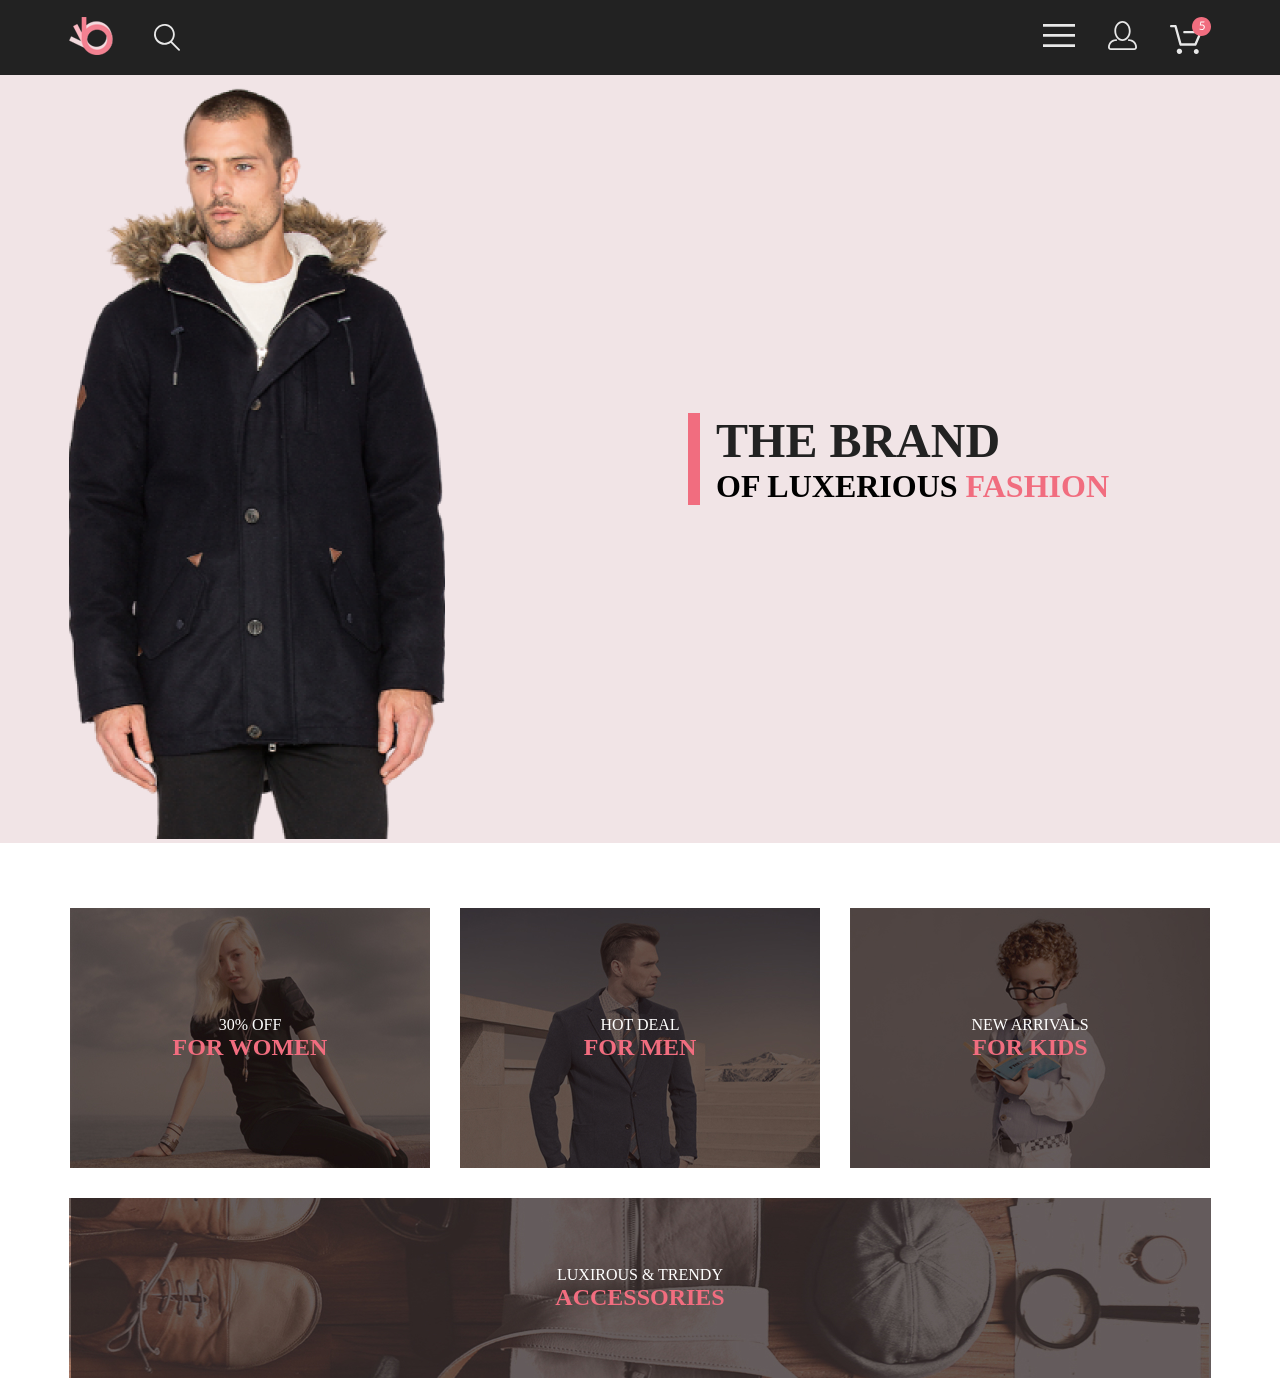
==== index.html @ 168e8105 "add desctop view header,top screen,catalog cards" ====
<!doctype html>
<html lang="ru">
  <head>
    <meta charset="UTF-8" />
    <meta name="viewport" content="width=device-width, initial-scale=1.0" />
    <link rel="stylesheet" href="style.css" />
    <title>The brand shop</title>
  </head>
  <body>
    <!-- Хэдэр -->
    <header class="header center">
      <!-- Логотип и поиск -->
      <div class="header__logo">
        <a href="#"><img src="img/logo.svg" alt="logo" /></a>
        <img src="img/icon_search.svg" alt="search" />
      </div>
      <!-- Правое меню -->
      <div class="header__menu">
        <a href="#"><img src="img/icon_menu.svg" alt="heart" /></a>
        <a href="#"><img src="img/icon_login.svg" alt="login" /></a>
        <a href="#"><img src="img/icon_basket.svg" alt="basket" /></a>
      </div>
    </header>
    <!-- Главный экран -->
    <section class="main center">
      <div class="main__content">
        <div class="main__photo">
          <img src="img/main_photo.png" alt="main photo" />
        </div>
        <div class="main__info">
          <img src="img/main_red-line.svg" alt="red line" />
          <p>
            <span class="the_brand">THE BRAND</span><br /><span
              class="of_luxerious"
              >OF LUXERIOUS </span
            ><span class="fashion">FASHION</span>
          </p>
        </div>
      </div>
    </section>

    <!-- Разделы каталога -->
    <section class="catalog center">
      <div class="catalog__wear">
        <!-- FOR WOMEN -->
        <article class="catalog__women">
          <img src="img/for women.jpg" alt="women" />
          <p class="catalog__text">
            30% OFF
            <br />
            <span>FOR WOMEN</span>
          </p>
        </article>
        <!-- FOR MEN -->
        <article class="catalog__men">
          <img src="img/for men.jpg" alt="men" />
          <p class="catalog__text">
            HOT DEAL
            <br />
            <span>FOR MEN</span>
          </p>
        </article>
        <!-- FOR KIDS -->
        <article class="catalog__kids">
          <img src="img/for kids.jpg" alt="kids" />
          <p class="catalog__text">
            NEW ARRIVALS
            <br />
            <span>FOR KIDS</span>
          </p>
        </article>
      </div>
      <!-- ACCESSORIES -->
      <article class="catalog__accessories">
        <img src="img/accesories.jpg" alt="accessories" />
        <p class="catalog__text">
          LUXIROUS & TRENDY
          <br />
          <span>ACCESSORIES</span>
        </p>
      </article>
    </section>
  </body>
</html>
---- style.css ----
* {
  margin: 0;
  padding: 0;
}

.center {
  padding-left: calc(50% - 571px);
  padding-right: calc(50% - 571px);
}

/* Хэдэр */
.header {
  display: flex;
  justify-content: space-between;
  background-color: #222222;
  min-height: 75px;
}

.header__logo {
  display: flex;
  gap: 41px;
  align-items: center;
  flex-wrap: nowrap;
}

.header__menu {
  display: flex;
  gap: 33px;
  align-content: center;
  flex-wrap: nowrap;
  align-items: center;
}

/* Главный экран */
.main {
  background-color: #f1e4e6;
}

.main__content {
  display: flex;
  align-items: center;
  justify-content: space-between;
  flex-wrap: nowrap;
  max-width: 1040px;
}

.main__info {
  display: flex;
  align-items: center;
  gap: 16px;
}

.main__photo img {
  max-width: 100%;
}

.the_brand {
  font-weight: 900;
  font-size: 48px;
  color: #222;
}

.of_luxerious {
  font-weight: 700;
  font-size: 32px;
}

.fashion {
  font-weight: 700;
  font-size: 32px;
  color: #f16d7f;
}

/* Разделы каталога */

.catalog {
  padding-top: 65px;
}

.catalog__wear {
  display: flex;
  justify-content: center;
  gap: 30px;
  flex-wrap: nowrap;
}

.catalog__wear img {
  max-width: 100%;
}

.catalog__accessories {
  display: flex;
  justify-content: center;
  padding-top: 30px;
  align-items: center;
}

.catalog__accessories img {
  max-width: 100%;
}

.catalog__wear article {
  position: relative;
  display: flex;
  align-items: center;
  justify-content: center;
}

.catalog__text {
  position: absolute;
  z-index: 1;
  text-align: center;
  font-weight: 400;
  font-size: 16px;
  color: #fff;
}

.catalog__text span {
  font-weight: 700;
  font-size: 24px;
  color: #f16d7f;
}
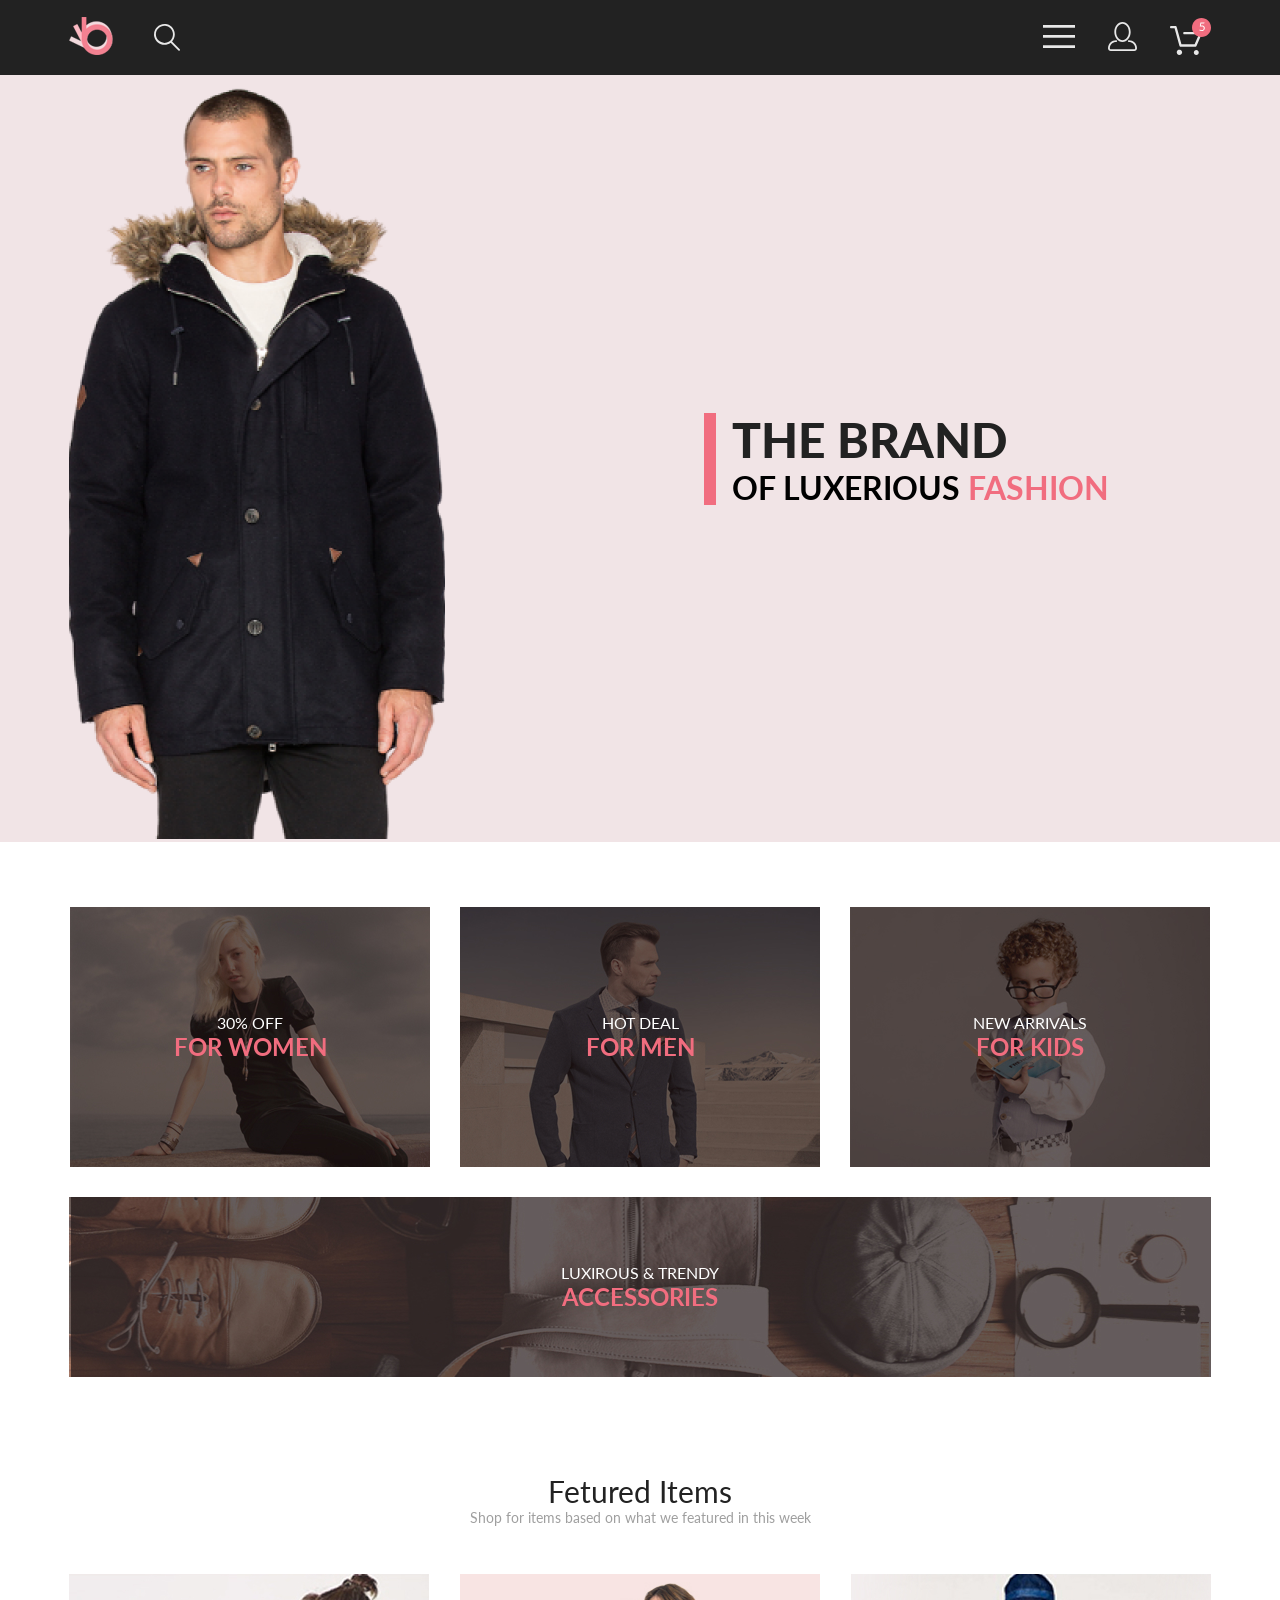
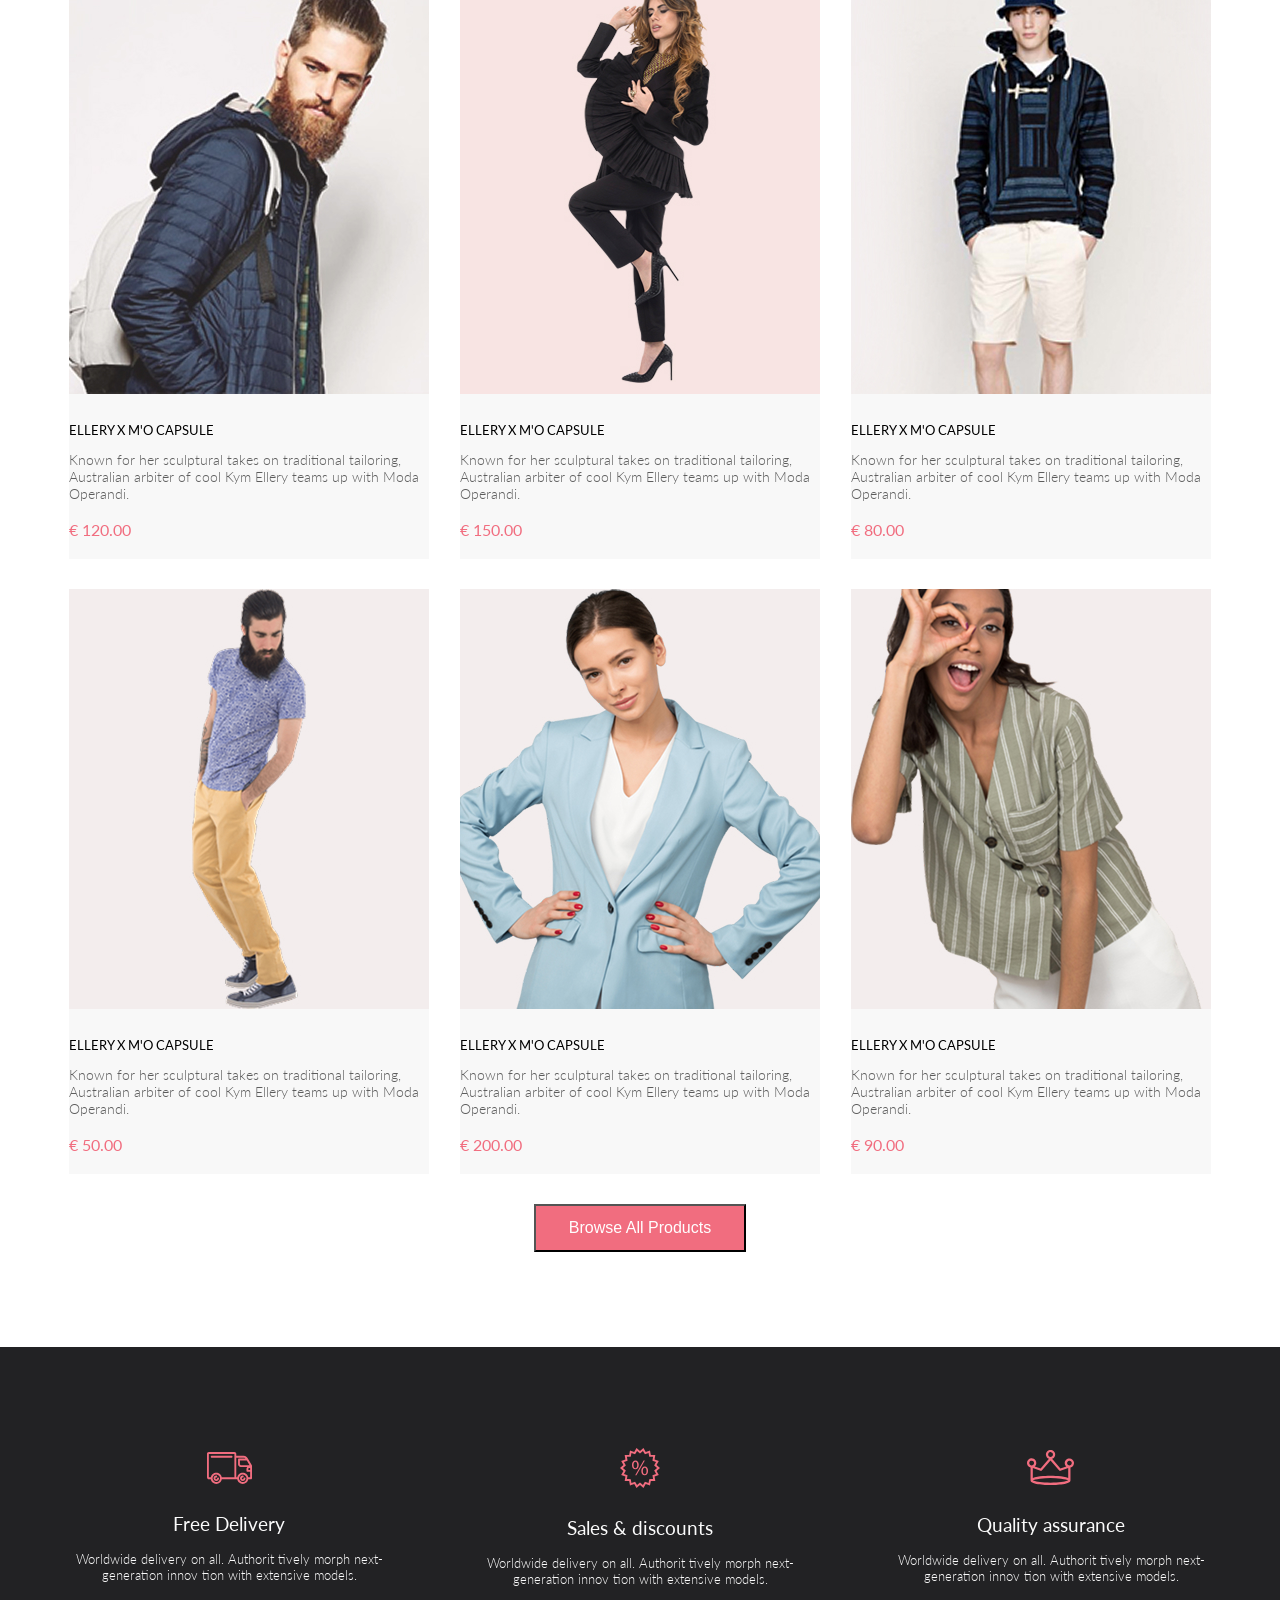
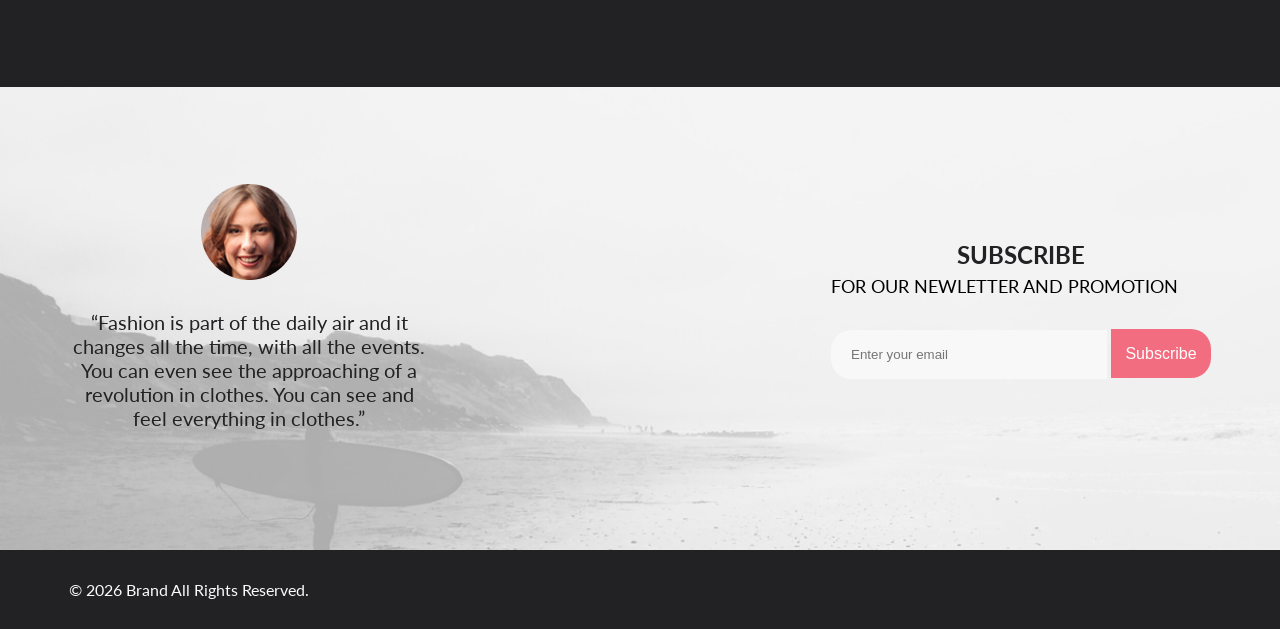
==== commit e0d1ff5e: "add full desctop page HTML+CSS" ====
--- a/index.html
+++ b/index.html
@@ -21,6 +21,7 @@
         <a href="#"><img src="img/icon_basket.svg" alt="basket" /></a>
       </div>
     </header>
+
     <!-- Главный экран -->
     <section class="main center">
       <div class="main__content">
@@ -80,5 +81,132 @@
         </p>
       </article>
     </section>
+
+    <!-- Товары -->
+    <section class="products center">
+      <!-- Заголовок -->
+      <div class="products__title">
+        <h2>Fetured Items</h2>
+        <p>Shop for items based on what we featured in this week</p>
+      </div>
+      <!-- Карточки товаров -->
+      <div class="products__items">
+        <!-- Товар 1 -->
+        <article class="product__item">
+          <img src="img/product_1.jpg" alt="product 1" />
+          <p class="product__name">ELLERY X M'O CAPSULE</p>
+          <p class="product__description">
+            Known for her sculptural takes on traditional tailoring, Australian
+            arbiter of cool Kym Ellery teams up with Moda Operandi.
+          </p>
+          <p class="product__price">€ 120.00</p>
+        </article>
+        <!-- Товар 2 -->
+        <article class="product__item">
+          <img src="img/product_2.jpg" alt="product 2" />
+          <p class="product__name">ELLERY X M'O CAPSULE</p>
+          <p class="product__description">
+            Known for her sculptural takes on traditional tailoring, Australian
+            arbiter of cool Kym Ellery teams up with Moda Operandi.
+          </p>
+          <p class="product__price">€ 150.00</p>
+        </article>
+        <!-- Товар 3 -->
+        <article class="product__item">
+          <img src="img/product_3.jpg" alt="product 3" />
+          <p class="product__name">ELLERY X M'O CAPSULE</p>
+          <p class="product__description">
+            Known for her sculptural takes on traditional tailoring, Australian
+            arbiter of cool Kym Ellery teams up with Moda Operandi.
+          </p>
+          <p class="product__price">€ 80.00</p>
+        </article>
+        <!-- Товар 4 -->
+        <article class="product__item">
+          <img src="img/product_4.jpg" alt="product 4" />
+          <p class="product__name">ELLERY X M'O CAPSULE</p>
+          <p class="product__description">
+            Known for her sculptural takes on traditional tailoring, Australian
+            arbiter of cool Kym Ellery teams up with Moda Operandi.
+          </p>
+          <p class="product__price">€ 50.00</p>
+        </article>
+        <!-- Товар 5 -->
+        <article class="product__item">
+          <img src="img/product_5.jpg" alt="product 5" />
+          <p class="product__name">ELLERY X M'O CAPSULE</p>
+          <p class="product__description">
+            Known for her sculptural takes on traditional tailoring, Australian
+            arbiter of cool Kym Ellery teams up with Moda Operandi.
+          </p>
+          <p class="product__price">€ 200.00</p>
+        </article>
+        <!-- Товар 6 -->
+        <article class="product__item">
+          <img src="img/product_6.jpg" alt="product 6" />
+          <p class="product__name">ELLERY X M'O CAPSULE</p>
+          <p class="product__description">
+            Known for her sculptural takes on traditional tailoring, Australian
+            arbiter of cool Kym Ellery teams up with Moda Operandi.
+          </p>
+          <p class="product__price">€ 90.00</p>
+        </article>
+      </div>
+      <button class="products__button">Browse All Products</button>
+    </section>
+
+    <!-- Преимущества -->
+    <section class="advantages center">
+      <div class="advantages__item">
+        <img src="img/icon_delivery.svg" alt="delivery" />
+        <p class="advantages__title">Free Delivery</p>
+        <p class="advantages__description">
+          Worldwide delivery on all. Authorit tively morph next-generation innov
+          tion with extensive models.
+        </p>
+      </div>
+      <div class="advantages__item">
+        <img src="img/icon_sale.svg" alt="sale" />
+        <p class="advantages__title">Sales & discounts</p>
+        <p class="advantages__description">
+          Worldwide delivery on all. Authorit tively morph next-generation innov
+          tion with extensive models.
+        </p>
+      </div>
+      <div class="advantages__item">
+        <img src="img/icon_quality.svg" alt="quality" />
+        <p class="advantages__title">Quality assurance</p>
+        <p class="advantages__description">
+          Worldwide delivery on all. Authorit tively morph next-generation innov
+          tion with extensive models.
+        </p>
+      </div>
+    </section>
+
+    <!-- Подписка -->
+    <section class="subscription center">
+      <!-- Цитата -->
+      <div class="subscription__quote">
+        <img src="img/portrait.png" alt="quote" />
+        <p class="subscription__quote-text">
+          “Fashion is part of the daily air and it changes all the time, with
+          all the events. You can even see the approaching of a revolution in
+          clothes. You can see and feel everything in clothes.”
+        </p>
+      </div>
+      <!-- Форма -->
+      <div class="subscription__content">
+        <p class="subscription__title">SUBSCRIBE</p>
+        <p class="subscription__description">FOR OUR NEWLETTER AND PROMOTION</p>
+        <form action="#" class="subscription__form">
+          <input type="email" placeholder="Enter your email" />
+          <button type="submit">Subscribe</button>
+        </form>
+      </div>
+    </section>
+    <!-- Футер -->
+    <footer class="footer center">
+      <p>© 2026 Brand All Rights Reserved.</p>
+    </footer>
   </body>
 </html>
--- a/style.css
+++ b/style.css
@@ -1,6 +1,12 @@
+@import url("https://fonts.googleapis.com/css2?family=Lato:ital,wght@0,100;0,300;0,400;0,700;0,900;1,100;1,300;1,400;1,700;1,900&family=Open+Sans:ital,wght@0,300..800;1,300..800&family=Roboto:ital,wght@0,100..900;1,100..900&display=swap");
+
 * {
   margin: 0;
   padding: 0;
+}
+
+body {
+  font-family: "Lato", sans-serif;
 }
 
 .center {
@@ -120,3 +126,196 @@
   font-size: 24px;
   color: #f16d7f;
 }
+
+/* Товары */
+.products {
+  padding-top: 96px;
+  padding-bottom: 95px;
+  display: flex;
+  flex-direction: column;
+  align-items: center;
+}
+
+.products__title {
+  text-align: center;
+}
+
+.products__title h2 {
+  font-weight: 400;
+  font-size: 30px;
+  color: #222;
+}
+
+.products__title p {
+  font-weight: 400;
+  font-size: 14px;
+  color: #9f9f9f;
+}
+
+.products__items {
+  padding-top: 48px;
+  display: flex;
+  flex-wrap: wrap;
+  justify-content: space-between;
+}
+
+.product__item {
+  max-width: 360px;
+  background-color: #f8f8f8;
+  margin-bottom: 30px;
+  padding-bottom: 20px;
+}
+
+.product__item img {
+  max-width: 100%;
+  padding-bottom: 25px;
+}
+
+.product__name {
+  font-weight: 400;
+  font-size: 13px;
+  color: #000;
+  padding-bottom: 13px;
+}
+
+.product__description {
+  font-weight: 300;
+  font-size: 14px;
+  color: #5d5d5d;
+  padding-bottom: 18px;
+}
+
+.product__price {
+  font-weight: 400;
+  font-size: 16px;
+  color: #f16d7f;
+}
+
+.products__button {
+  display: flex;
+  justify-content: center;
+  font-weight: 400;
+  font-size: 16px;
+  color: #fff;
+  background-color: #f16d7f;
+  width: 212px;
+  height: 48px;
+  align-items: center;
+}
+
+/* Преимущества */
+.advantages {
+  display: flex;
+  flex-wrap: wrap;
+  align-items: center;
+  justify-content: space-between;
+  background-color: #222224;
+  min-height: 340px;
+}
+
+.advantages__item {
+  max-width: 320px;
+  display: flex;
+  flex-wrap: wrap;
+  flex-direction: column;
+  align-items: center;
+}
+
+.advantages__item img {
+  padding-bottom: 28px;
+}
+
+.advantages__title {
+  font-weight: 400;
+  font-size: 19px;
+  color: #fbfbfb;
+}
+
+.advantages__description {
+  padding-top: 16px;
+  font-weight: 300;
+  font-size: 13px;
+  text-align: center;
+  color: #fbfbfb;
+}
+
+/* Подписка */
+
+.subscription {
+  display: flex;
+  flex-wrap: wrap;
+  align-items: center;
+  justify-content: space-between;
+  padding-top: 97px;
+  padding-bottom: 120px;
+  background-image: url(/img/bg_image.jpg);
+  background-repeat: no-repeat;
+  background-size: cover;
+}
+
+.subscription__quote {
+  max-width: 360px;
+  display: flex;
+  flex-direction: column;
+  gap: 30px;
+  align-items: center;
+}
+
+.subscription__quote p {
+  text-align: center;
+  font-weight: 400;
+  font-size: 20px;
+  color: #222224;
+}
+
+.subscription__title {
+  font-weight: 700;
+  font-size: 24px;
+  line-height: 167%;
+  text-align: center;
+  color: #222224;
+}
+
+.subscription__description {
+  font-weight: 400;
+  font-size: 18px;
+}
+
+.subscription__form {
+  padding-top: 32px;
+}
+
+input[type="email"] {
+  width: 256px;
+  height: 49px;
+  background-color: #f8f8f8;
+  border: none;
+  padding-left: 20px;
+  border-radius: 20px 0px 0px 20px;
+}
+
+button[type="submit"] {
+  width: 100px;
+  height: 49px;
+  background-color: #f16d7f;
+  border: none;
+  color: #fff;
+  font-weight: 400;
+  font-size: 16px;
+  border-radius: 0px 20px 20px 0px;
+}
+
+/* Футер */
+.footer {
+  display: flex;
+  justify-content: space-between;
+  align-items: center;
+  background-color: #222224;
+  min-height: 79px;
+}
+
+.footer p {
+  font-weight: 400;
+  font-size: 16px;
+  color: #fbfbfb;
+}
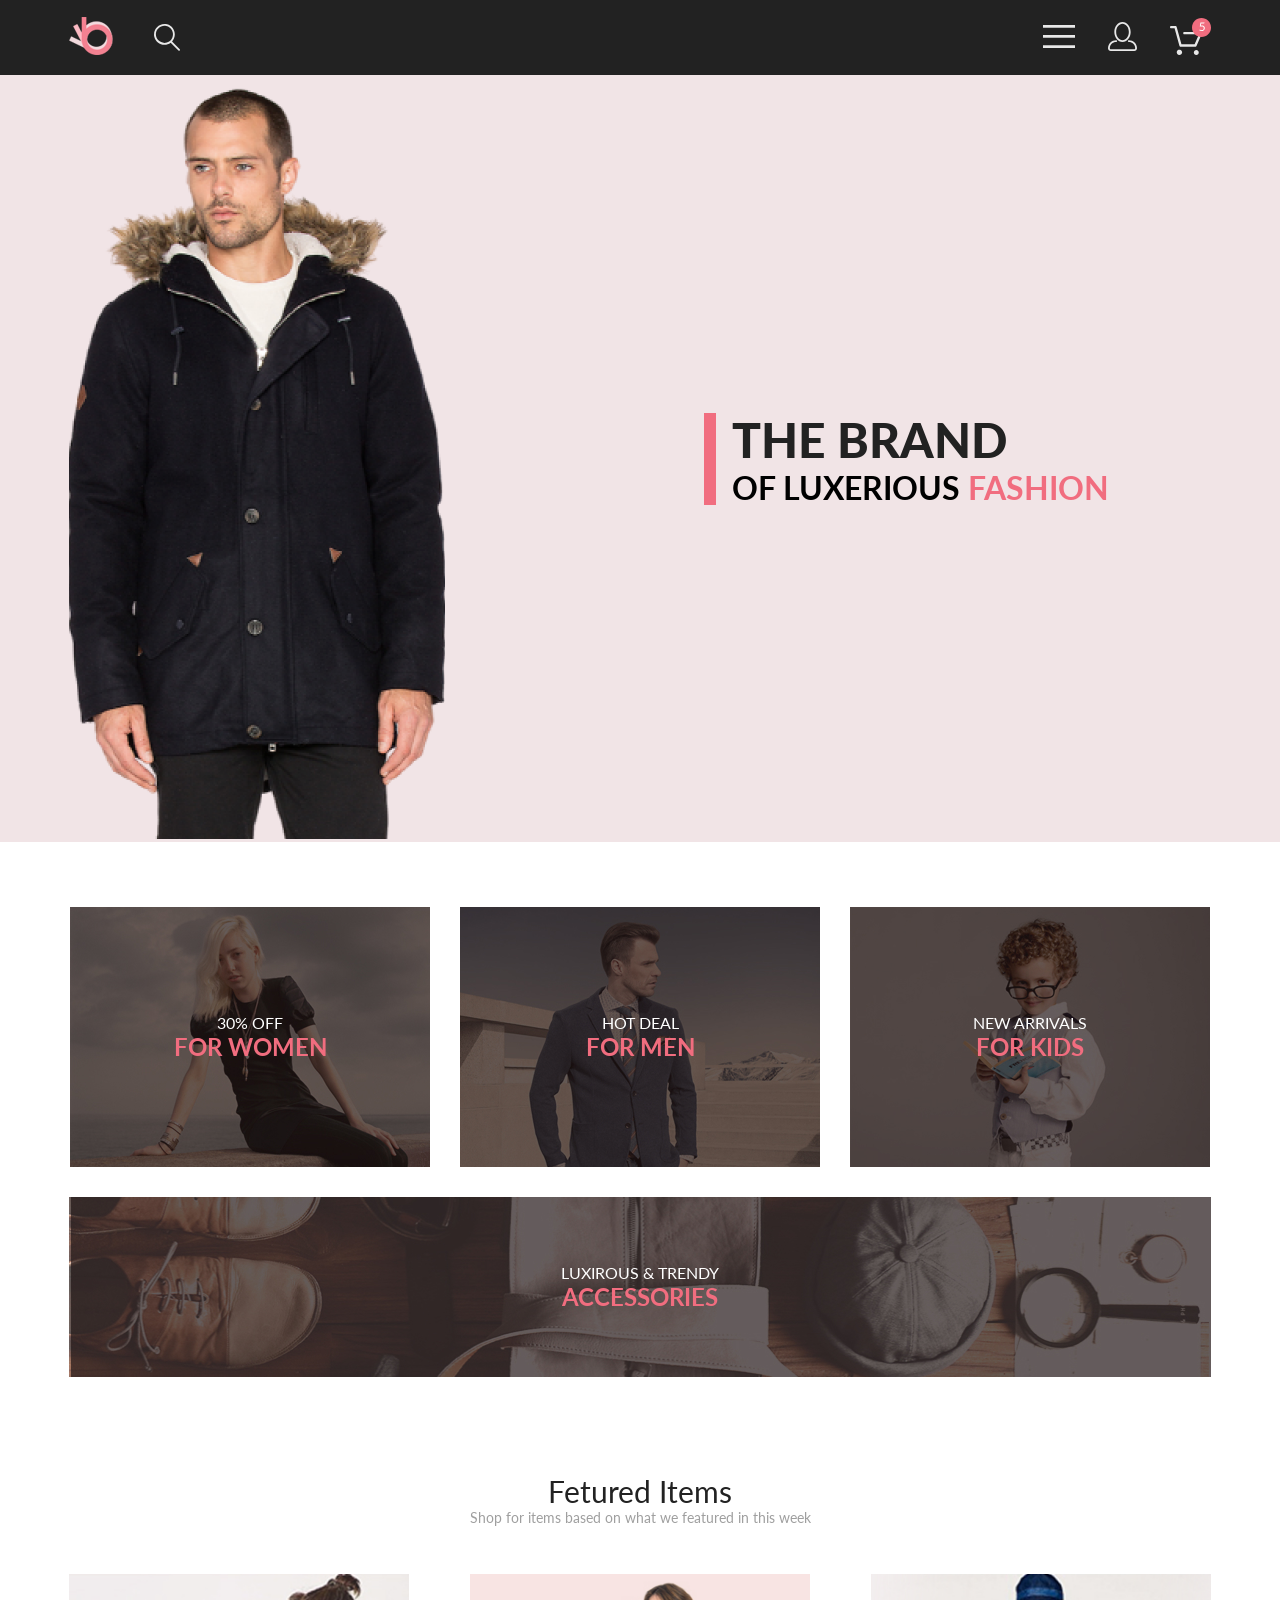
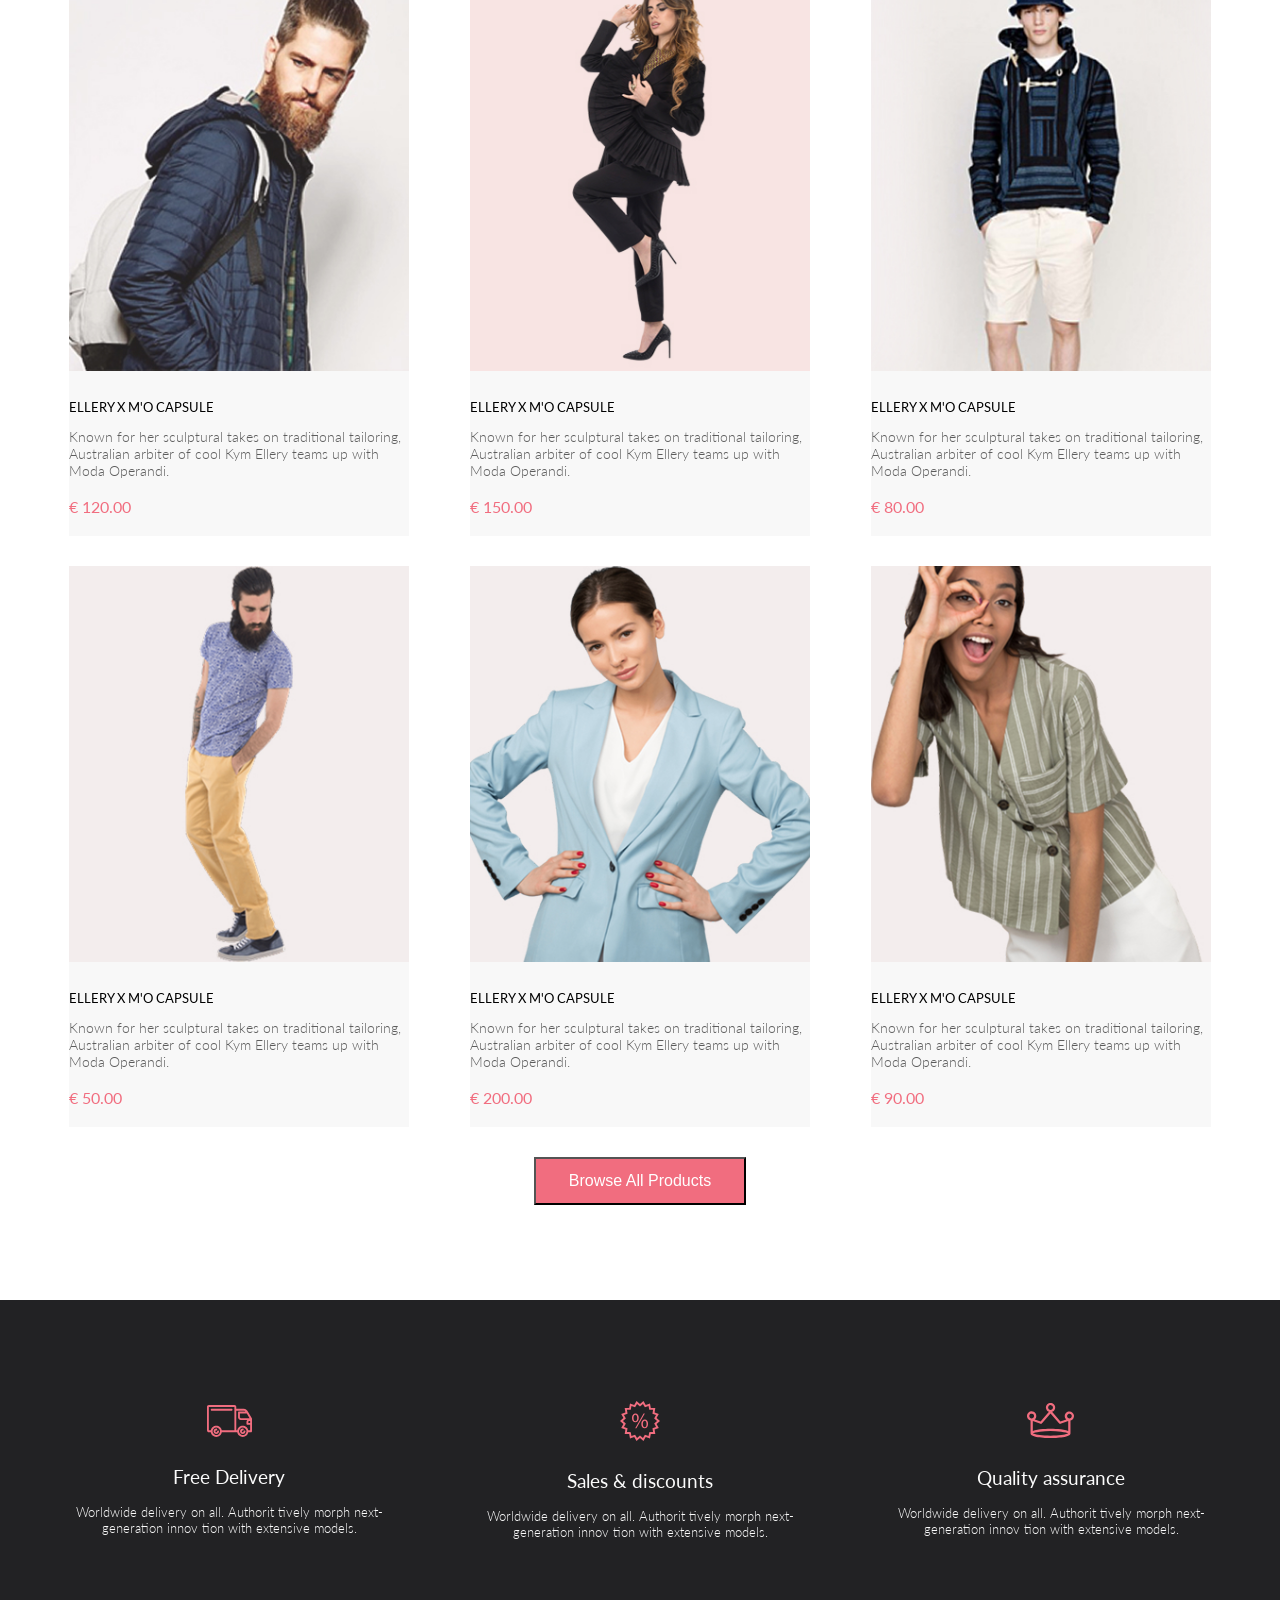
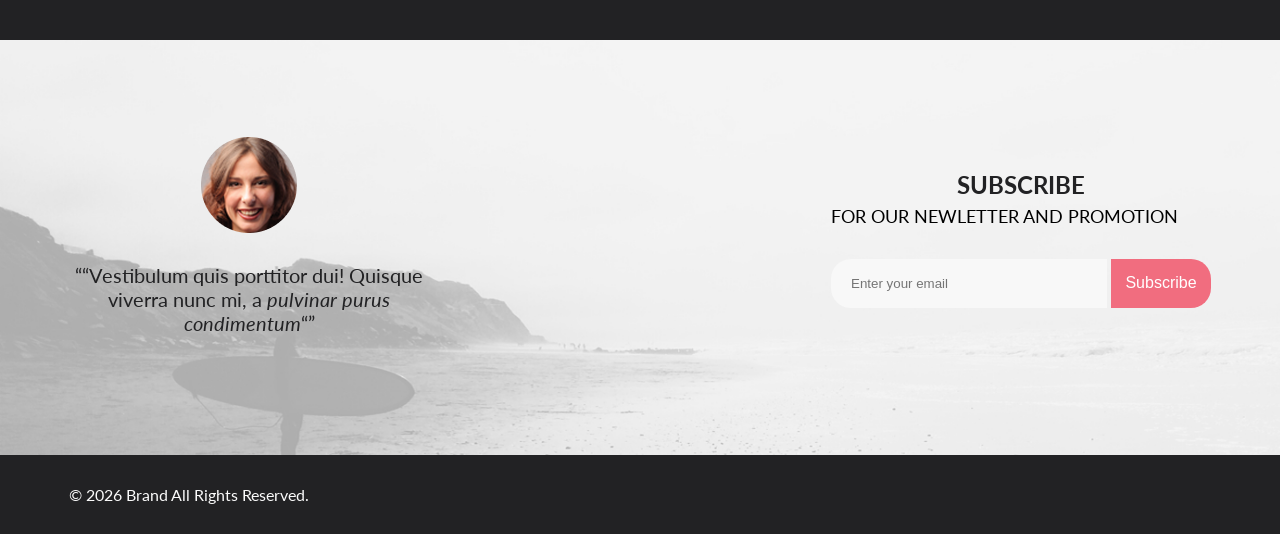
==== commit 4136d92d: "add media quory max 1024px" ====
--- a/index.html
+++ b/index.html
@@ -189,9 +189,8 @@
       <div class="subscription__quote">
         <img src="img/portrait.png" alt="quote" />
         <p class="subscription__quote-text">
-          “Fashion is part of the daily air and it changes all the time, with
-          all the events. You can even see the approaching of a revolution in
-          clothes. You can see and feel everything in clothes.”
+          ““Vestibulum quis porttitor dui! Quisque viverra nunc mi, a
+          <i>pulvinar purus condimentum</i>“”
         </p>
       </div>
       <!-- Форма -->
--- a/style.css
+++ b/style.css
@@ -160,7 +160,7 @@
 }
 
 .product__item {
-  max-width: 360px;
+  max-width: 340px;
   background-color: #f8f8f8;
   margin-bottom: 30px;
   padding-bottom: 20px;
@@ -206,7 +206,7 @@
 /* Преимущества */
 .advantages {
   display: flex;
-  flex-wrap: wrap;
+  flex-wrap: nowrap;
   align-items: center;
   justify-content: space-between;
   background-color: #222224;
@@ -319,3 +319,16 @@
   font-size: 16px;
   color: #fbfbfb;
 }
+
+/* МЕДИА ЗАПРОСЫ */
+
+@media (max-width: 1024px) {
+  .center {
+    padding-left: 40px;
+    padding-right: 40px;
+  }
+
+  .product__item {
+    max-width: 300px;
+  }
+}
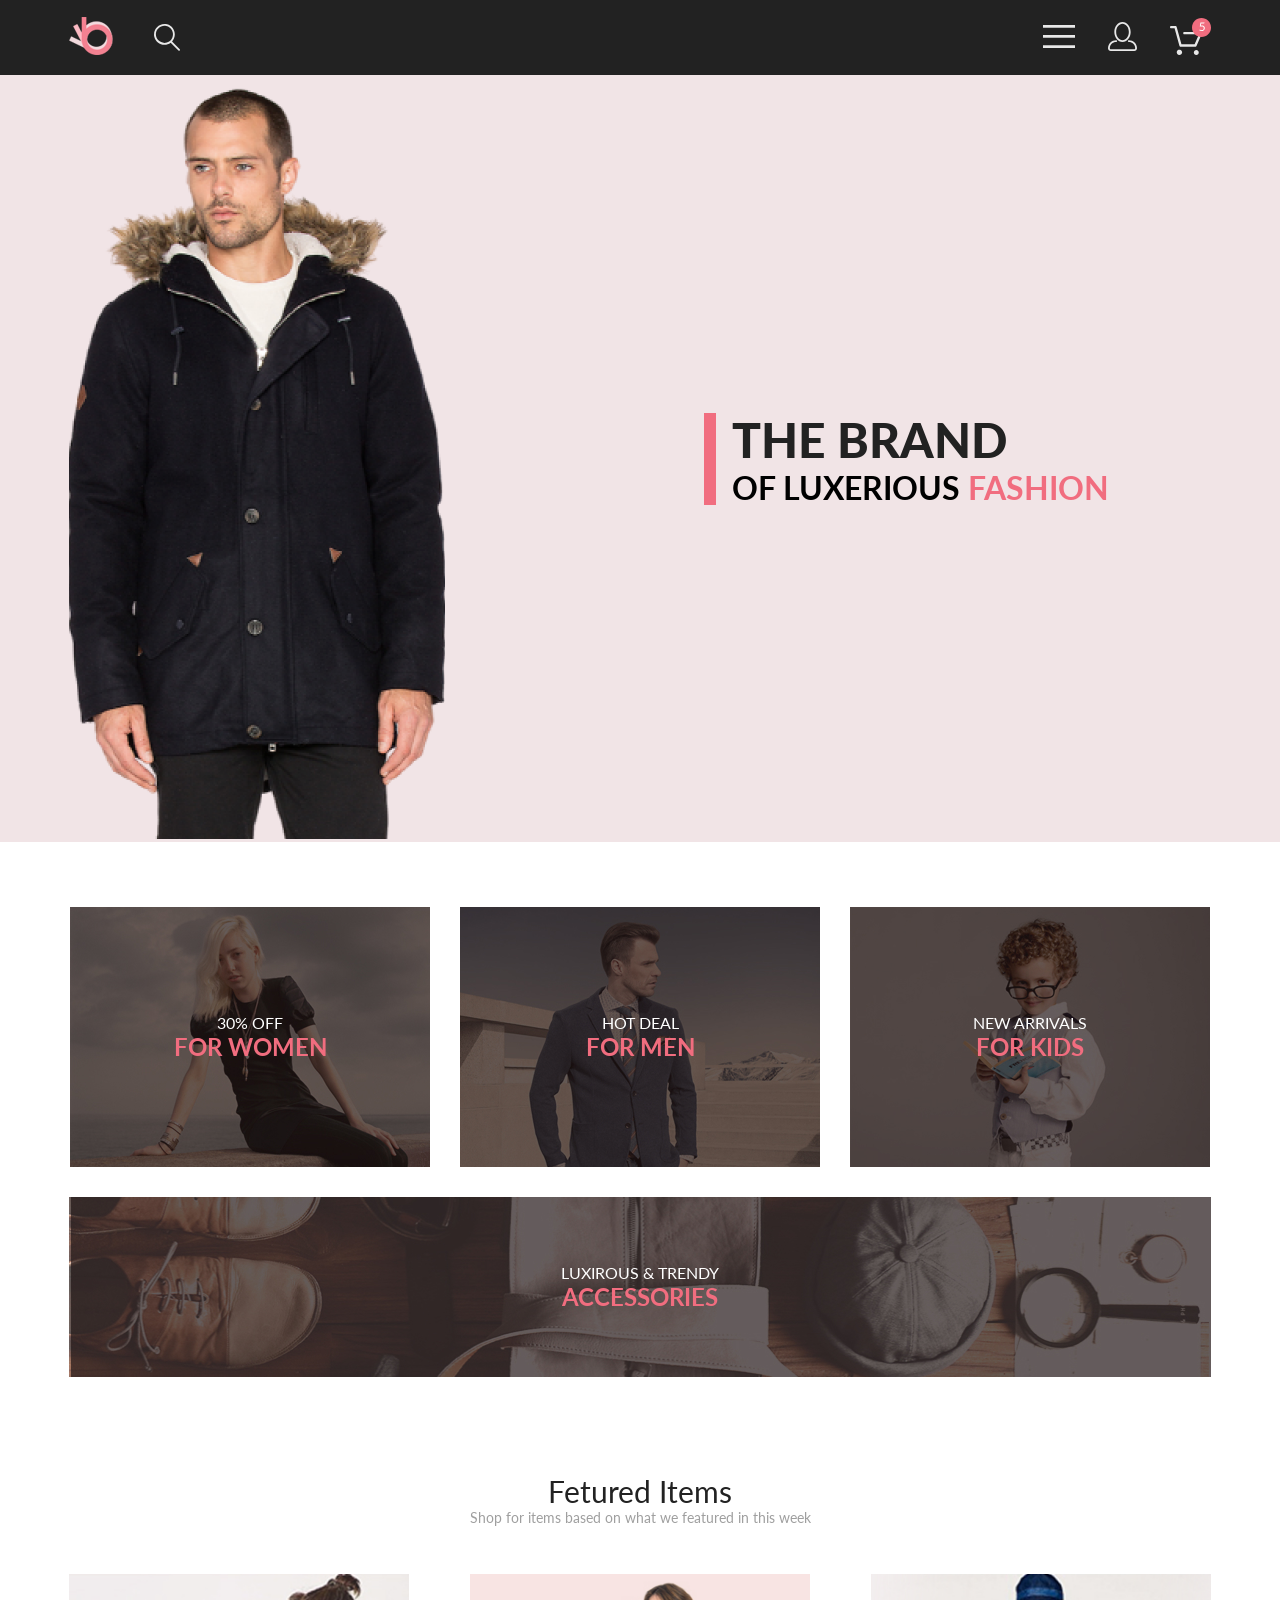
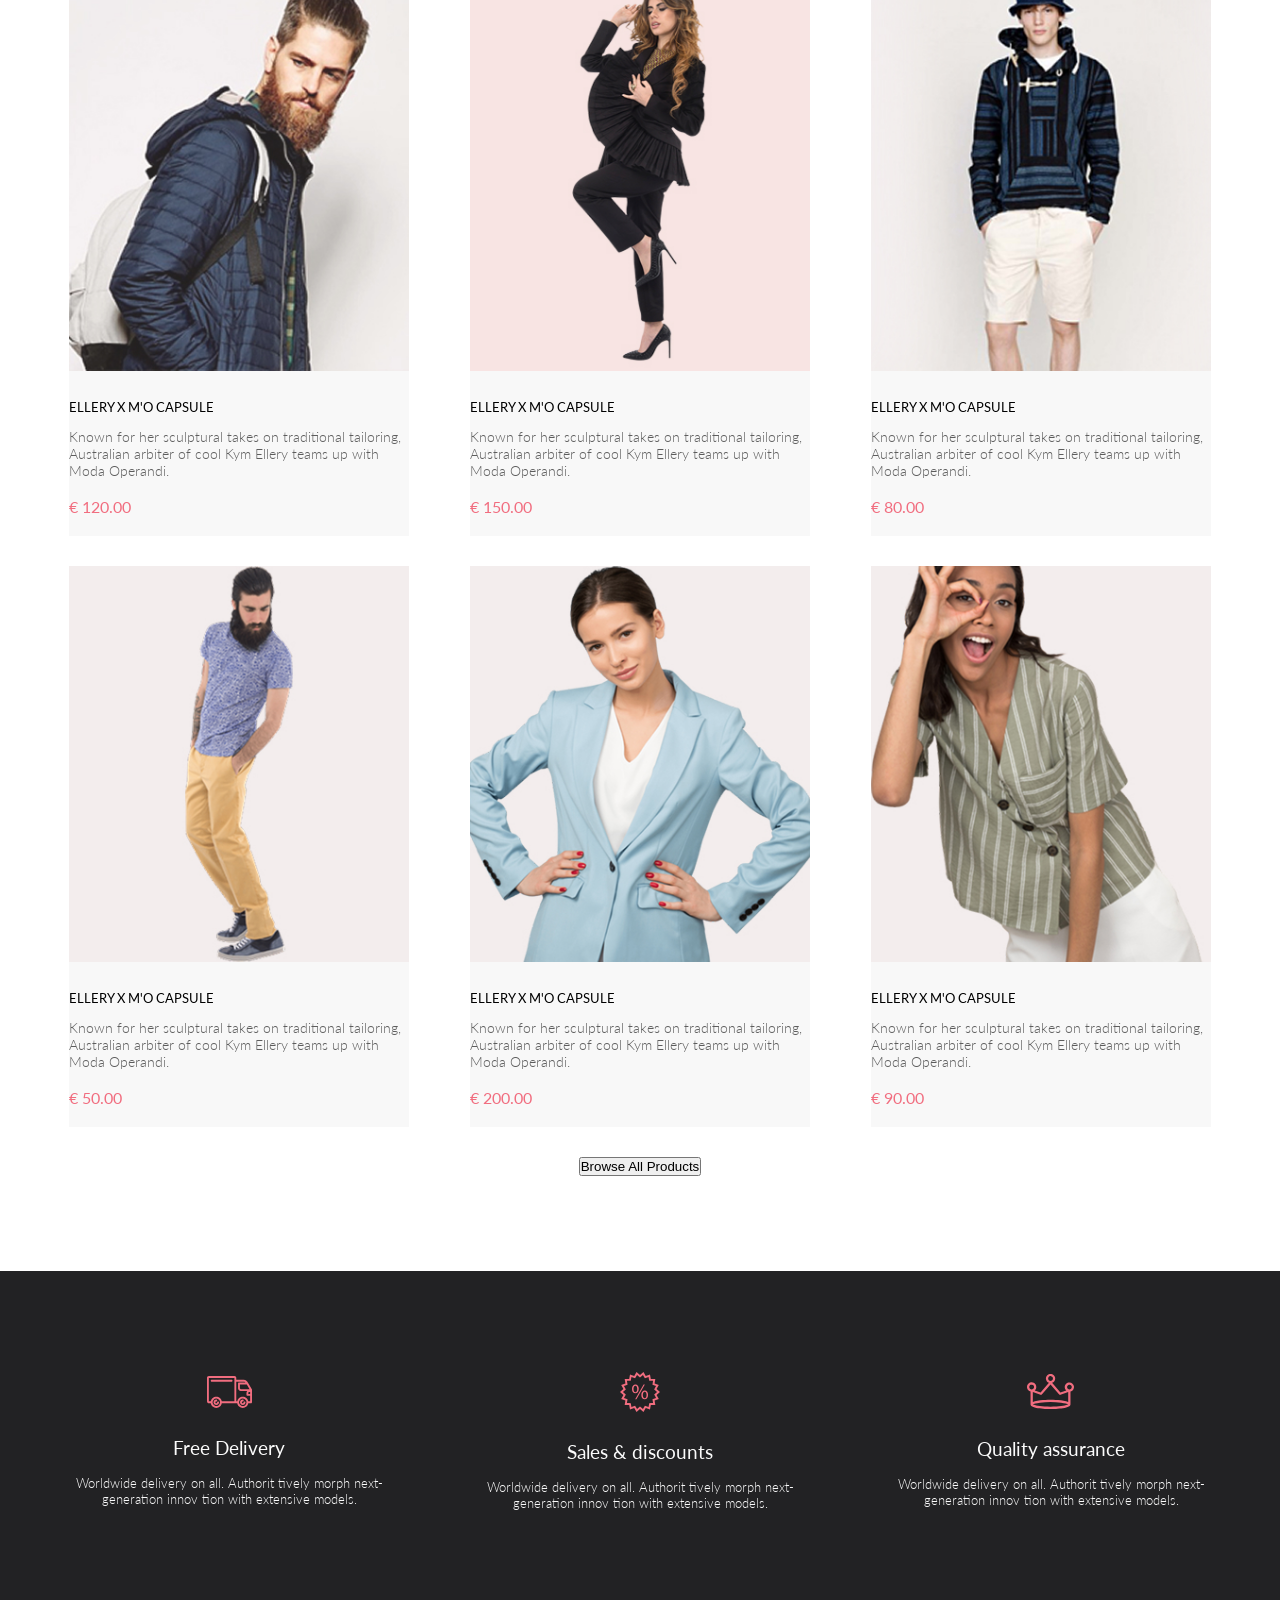
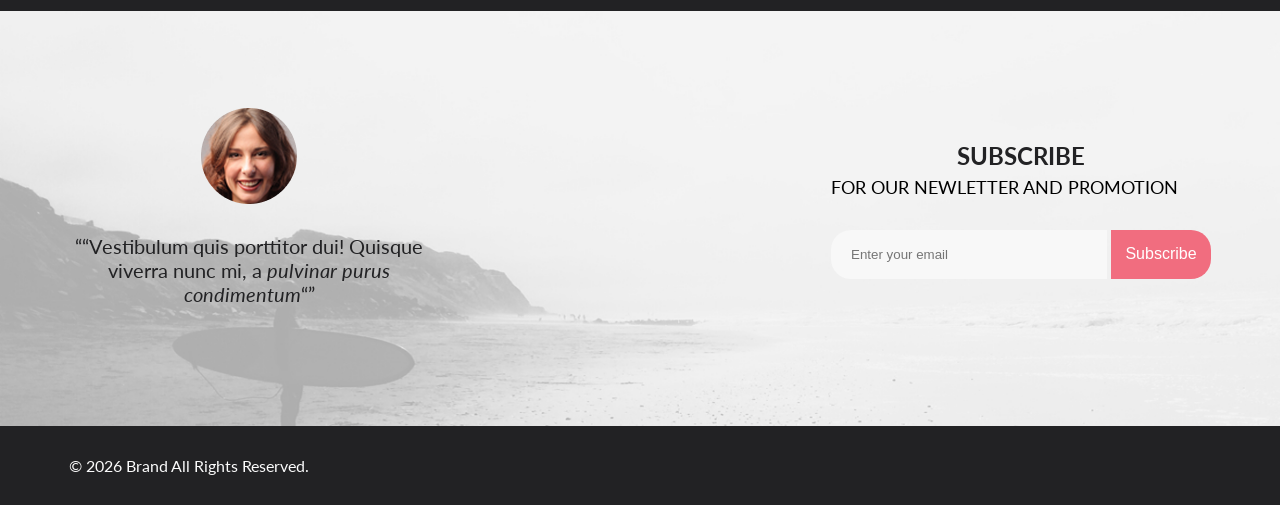
==== commit f732ec19: "add preprocessing SASS" ====
--- a/index.html
+++ b/index.html
@@ -92,64 +92,64 @@
       <!-- Карточки товаров -->
       <div class="products__items">
         <!-- Товар 1 -->
-        <article class="product__item">
+        <article class="products__item">
           <img src="img/product_1.jpg" alt="product 1" />
-          <p class="product__name">ELLERY X M'O CAPSULE</p>
-          <p class="product__description">
-            Known for her sculptural takes on traditional tailoring, Australian
-            arbiter of cool Kym Ellery teams up with Moda Operandi.
-          </p>
-          <p class="product__price">€ 120.00</p>
+          <p class="products__name">ELLERY X M'O CAPSULE</p>
+          <p class="products__description">
+            Known for her sculptural takes on traditional tailoring, Australian
+            arbiter of cool Kym Ellery teams up with Moda Operandi.
+          </p>
+          <p class="products__price">€ 120.00</p>
         </article>
         <!-- Товар 2 -->
-        <article class="product__item">
+        <article class="products__item">
           <img src="img/product_2.jpg" alt="product 2" />
-          <p class="product__name">ELLERY X M'O CAPSULE</p>
-          <p class="product__description">
-            Known for her sculptural takes on traditional tailoring, Australian
-            arbiter of cool Kym Ellery teams up with Moda Operandi.
-          </p>
-          <p class="product__price">€ 150.00</p>
+          <p class="products__name">ELLERY X M'O CAPSULE</p>
+          <p class="products__description">
+            Known for her sculptural takes on traditional tailoring, Australian
+            arbiter of cool Kym Ellery teams up with Moda Operandi.
+          </p>
+          <p class="products__price">€ 150.00</p>
         </article>
         <!-- Товар 3 -->
-        <article class="product__item">
+        <article class="products__item">
           <img src="img/product_3.jpg" alt="product 3" />
-          <p class="product__name">ELLERY X M'O CAPSULE</p>
-          <p class="product__description">
-            Known for her sculptural takes on traditional tailoring, Australian
-            arbiter of cool Kym Ellery teams up with Moda Operandi.
-          </p>
-          <p class="product__price">€ 80.00</p>
+          <p class="products__name">ELLERY X M'O CAPSULE</p>
+          <p class="products__description">
+            Known for her sculptural takes on traditional tailoring, Australian
+            arbiter of cool Kym Ellery teams up with Moda Operandi.
+          </p>
+          <p class="products__price">€ 80.00</p>
         </article>
         <!-- Товар 4 -->
-        <article class="product__item">
+        <article class="products__item">
           <img src="img/product_4.jpg" alt="product 4" />
-          <p class="product__name">ELLERY X M'O CAPSULE</p>
-          <p class="product__description">
-            Known for her sculptural takes on traditional tailoring, Australian
-            arbiter of cool Kym Ellery teams up with Moda Operandi.
-          </p>
-          <p class="product__price">€ 50.00</p>
+          <p class="products__name">ELLERY X M'O CAPSULE</p>
+          <p class="products__description">
+            Known for her sculptural takes on traditional tailoring, Australian
+            arbiter of cool Kym Ellery teams up with Moda Operandi.
+          </p>
+          <p class="products__price">€ 50.00</p>
         </article>
         <!-- Товар 5 -->
-        <article class="product__item">
+        <article class="products__item">
           <img src="img/product_5.jpg" alt="product 5" />
-          <p class="product__name">ELLERY X M'O CAPSULE</p>
-          <p class="product__description">
-            Known for her sculptural takes on traditional tailoring, Australian
-            arbiter of cool Kym Ellery teams up with Moda Operandi.
-          </p>
-          <p class="product__price">€ 200.00</p>
+          <p class="products__name">ELLERY X M'O CAPSULE</p>
+          <p class="products__description">
+            Known for her sculptural takes on traditional tailoring, Australian
+            arbiter of cool Kym Ellery teams up with Moda Operandi.
+          </p>
+          <p class="products__price">€ 200.00</p>
         </article>
         <!-- Товар 6 -->
-        <article class="product__item">
+        <article class="products__item">
           <img src="img/product_6.jpg" alt="product 6" />
-          <p class="product__name">ELLERY X M'O CAPSULE</p>
-          <p class="product__description">
-            Known for her sculptural takes on traditional tailoring, Australian
-            arbiter of cool Kym Ellery teams up with Moda Operandi.
-          </p>
-          <p class="product__price">€ 90.00</p>
+          <p class="products__name">ELLERY X M'O CAPSULE</p>
+          <p class="products__description">
+            Known for her sculptural takes on traditional tailoring, Australian
+            arbiter of cool Kym Ellery teams up with Moda Operandi.
+          </p>
+          <p class="products__price">€ 90.00</p>
         </article>
       </div>
       <button class="products__button">Browse All Products</button>
--- a/style.css
+++ b/style.css
@@ -1,5 +1,5 @@
+@charset "UTF-8";
 @import url("https://fonts.googleapis.com/css2?family=Lato:ital,wght@0,100;0,300;0,400;0,700;0,900;1,100;1,300;1,400;1,700;1,900&family=Open+Sans:ital,wght@0,300..800;1,300..800&family=Roboto:ital,wght@0,100..900;1,100..900&display=swap");
-
 * {
   margin: 0;
   padding: 0;
@@ -21,14 +21,12 @@
   background-color: #222222;
   min-height: 75px;
 }
-
 .header__logo {
   display: flex;
   gap: 41px;
   align-items: center;
   flex-wrap: nowrap;
 }
-
 .header__menu {
   display: flex;
   gap: 33px;
@@ -41,7 +39,6 @@
 .main {
   background-color: #f1e4e6;
 }
-
 .main__content {
   display: flex;
   align-items: center;
@@ -49,69 +46,57 @@
   flex-wrap: nowrap;
   max-width: 1040px;
 }
-
 .main__info {
   display: flex;
   align-items: center;
   gap: 16px;
 }
-
 .main__photo img {
   max-width: 100%;
 }
-
-.the_brand {
+.main .the_brand {
   font-weight: 900;
   font-size: 48px;
   color: #222;
 }
-
-.of_luxerious {
+.main .of_luxerious {
   font-weight: 700;
   font-size: 32px;
 }
-
-.fashion {
+.main .fashion {
   font-weight: 700;
   font-size: 32px;
   color: #f16d7f;
 }
 
 /* Разделы каталога */
-
 .catalog {
   padding-top: 65px;
 }
-
 .catalog__wear {
   display: flex;
   justify-content: center;
   gap: 30px;
   flex-wrap: nowrap;
 }
-
 .catalog__wear img {
   max-width: 100%;
 }
-
 .catalog__accessories {
   display: flex;
   justify-content: center;
   padding-top: 30px;
   align-items: center;
 }
-
 .catalog__accessories img {
   max-width: 100%;
 }
-
 .catalog__wear article {
   position: relative;
   display: flex;
   align-items: center;
   justify-content: center;
 }
-
 .catalog__text {
   position: absolute;
   z-index: 1;
@@ -120,7 +105,6 @@
   font-size: 16px;
   color: #fff;
 }
-
 .catalog__text span {
   font-weight: 700;
   font-size: 24px;
@@ -135,63 +119,53 @@
   flex-direction: column;
   align-items: center;
 }
-
 .products__title {
   text-align: center;
 }
-
 .products__title h2 {
   font-weight: 400;
   font-size: 30px;
   color: #222;
 }
-
 .products__title p {
   font-weight: 400;
   font-size: 14px;
   color: #9f9f9f;
 }
-
 .products__items {
   padding-top: 48px;
   display: flex;
   flex-wrap: wrap;
   justify-content: space-between;
 }
-
-.product__item {
+.products__item {
   max-width: 340px;
   background-color: #f8f8f8;
   margin-bottom: 30px;
   padding-bottom: 20px;
 }
-
-.product__item img {
+.products__item img {
   max-width: 100%;
   padding-bottom: 25px;
 }
-
-.product__name {
+.products__name {
   font-weight: 400;
   font-size: 13px;
   color: #000;
   padding-bottom: 13px;
 }
-
-.product__description {
+.products__description {
   font-weight: 300;
   font-size: 14px;
   color: #5d5d5d;
   padding-bottom: 18px;
 }
-
-.product__price {
+.products__price {
   font-weight: 400;
   font-size: 16px;
   color: #f16d7f;
 }
-
-.products__button {
+.products_button {
   display: flex;
   justify-content: center;
   font-weight: 400;
@@ -212,7 +186,6 @@
   background-color: #222224;
   min-height: 340px;
 }
-
 .advantages__item {
   max-width: 320px;
   display: flex;
@@ -220,17 +193,14 @@
   flex-direction: column;
   align-items: center;
 }
-
 .advantages__item img {
   padding-bottom: 28px;
 }
-
 .advantages__title {
   font-weight: 400;
   font-size: 19px;
   color: #fbfbfb;
 }
-
 .advantages__description {
   padding-top: 16px;
   font-weight: 300;
@@ -240,7 +210,6 @@
 }
 
 /* Подписка */
-
 .subscription {
   display: flex;
   flex-wrap: wrap;
@@ -252,7 +221,6 @@
   background-repeat: no-repeat;
   background-size: cover;
 }
-
 .subscription__quote {
   max-width: 360px;
   display: flex;
@@ -260,14 +228,12 @@
   gap: 30px;
   align-items: center;
 }
-
 .subscription__quote p {
   text-align: center;
   font-weight: 400;
   font-size: 20px;
   color: #222224;
 }
-
 .subscription__title {
   font-weight: 700;
   font-size: 24px;
@@ -275,17 +241,14 @@
   text-align: center;
   color: #222224;
 }
-
 .subscription__description {
   font-weight: 400;
   font-size: 18px;
 }
-
 .subscription__form {
   padding-top: 32px;
 }
-
-input[type="email"] {
+.subscription input[type=email] {
   width: 256px;
   height: 49px;
   background-color: #f8f8f8;
@@ -293,8 +256,7 @@
   padding-left: 20px;
   border-radius: 20px 0px 0px 20px;
 }
-
-button[type="submit"] {
+.subscription button[type=submit] {
   width: 100px;
   height: 49px;
   background-color: #f16d7f;
@@ -313,7 +275,6 @@
   background-color: #222224;
   min-height: 79px;
 }
-
 .footer p {
   font-weight: 400;
   font-size: 16px;
@@ -321,14 +282,12 @@
 }
 
 /* МЕДИА ЗАПРОСЫ */
-
 @media (max-width: 1024px) {
   .center {
     padding-left: 40px;
     padding-right: 40px;
   }
-
   .product__item {
     max-width: 300px;
   }
-}
+}/*# sourceMappingURL=style.css.map */
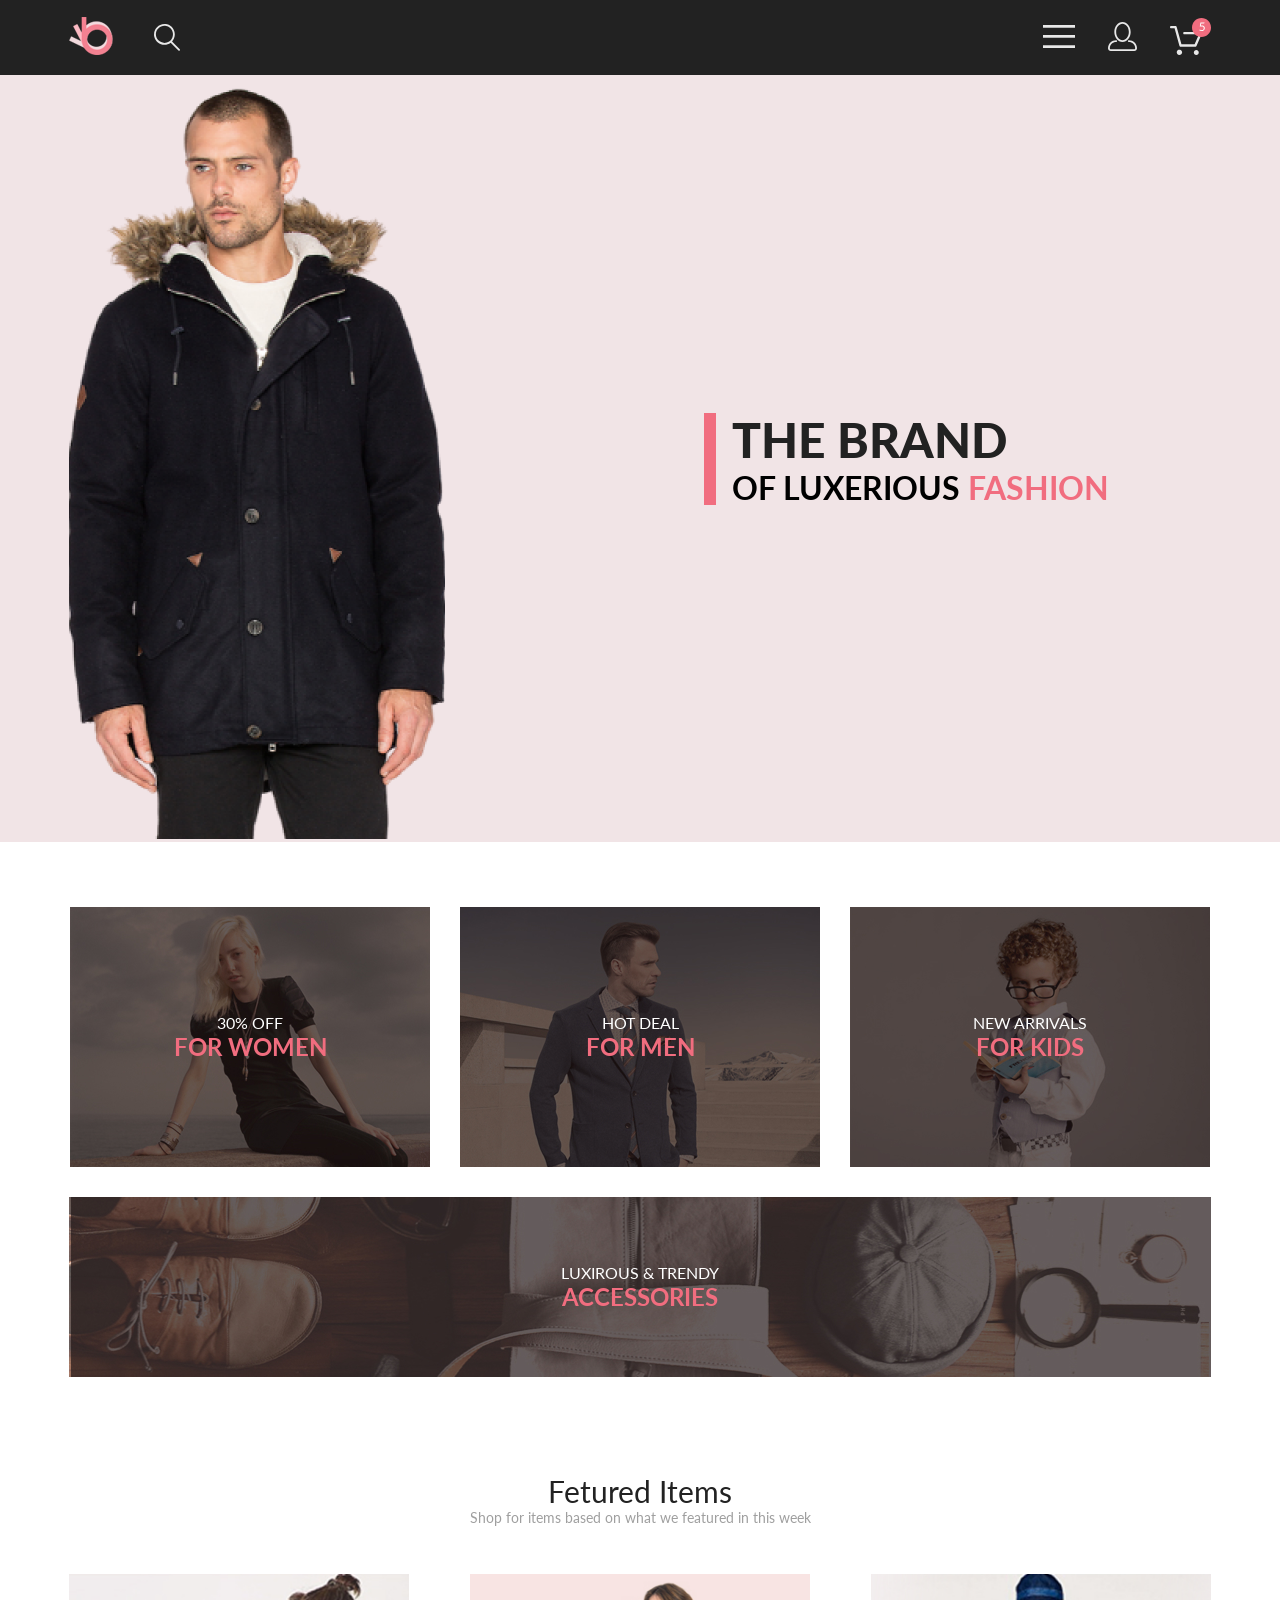
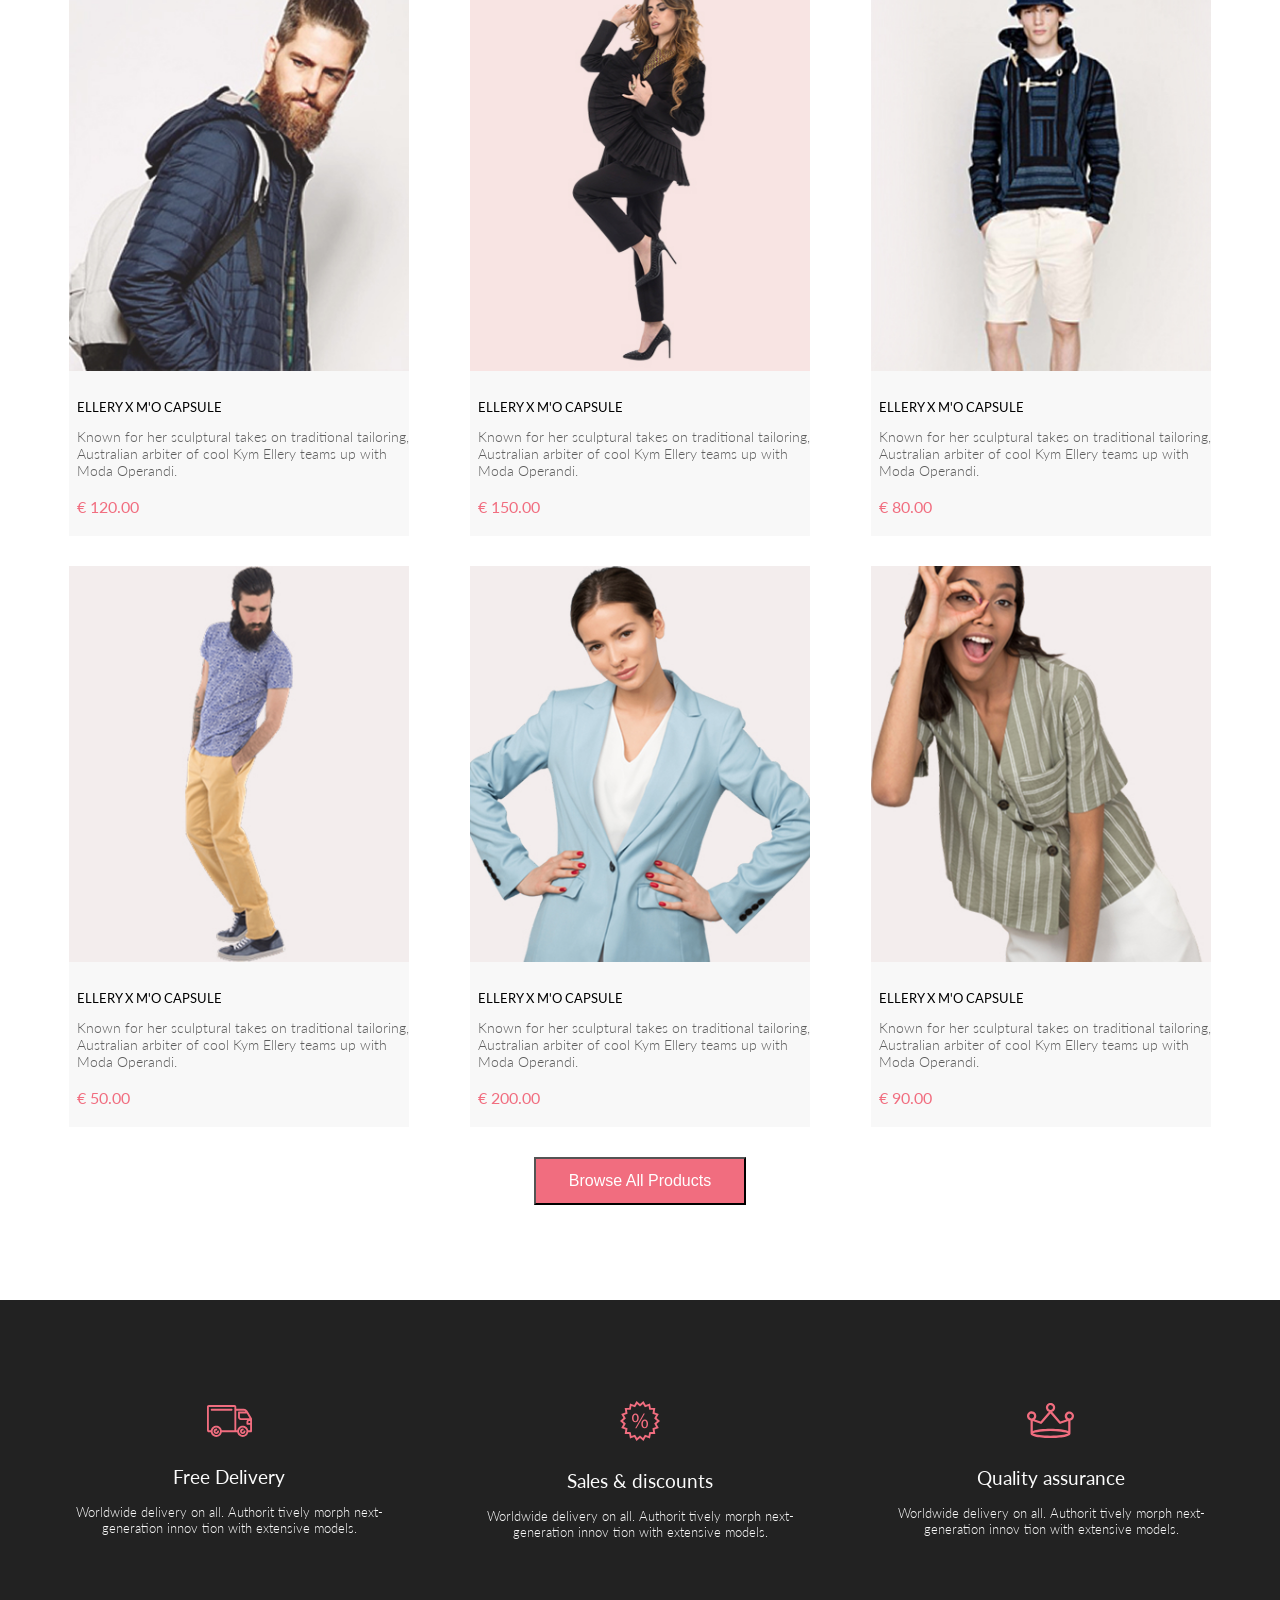
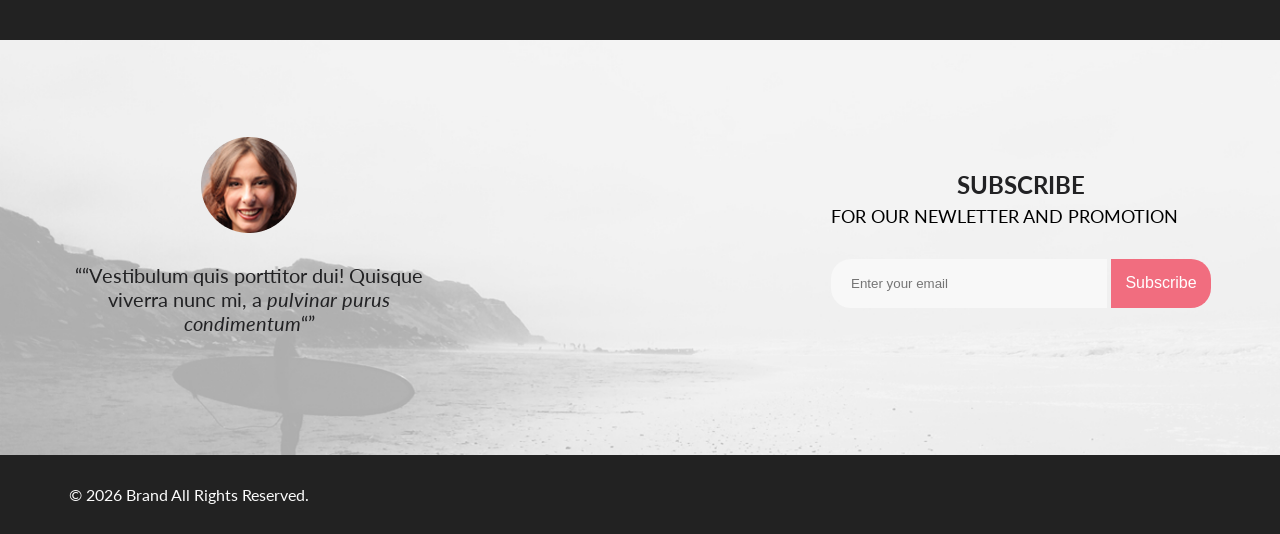
==== commit b9b23d5e: "add desctop product page" ====
--- a/index.html
+++ b/index.html
@@ -3,7 +3,7 @@
   <head>
     <meta charset="UTF-8" />
     <meta name="viewport" content="width=device-width, initial-scale=1.0" />
-    <link rel="stylesheet" href="style.css" />
+    <link rel="stylesheet" href="/Styles/style.css" />
     <title>The brand shop</title>
   </head>
   <body>
--- a/Styles/style.css
+++ b/Styles/style.css
@@ -0,0 +1,323 @@
+@charset "UTF-8";
+@import url("https://fonts.googleapis.com/css2?family=Lato:ital,wght@0,100;0,300;0,400;0,700;0,900;1,100;1,300;1,400;1,700;1,900&family=Open+Sans:ital,wght@0,300..800;1,300..800&family=Roboto:ital,wght@0,100..900;1,100..900&display=swap");
+* {
+  margin: 0;
+  padding: 0;
+}
+
+body {
+  font-family: "Lato", sans-serif;
+}
+
+.center {
+  padding-left: calc(50% - 571px);
+  padding-right: calc(50% - 571px);
+}
+
+/* Хэдэр */
+.header {
+  display: flex;
+  justify-content: space-between;
+  background-color: #222222;
+  min-height: 75px;
+}
+.header__logo {
+  display: flex;
+  gap: 41px;
+  align-items: center;
+  flex-wrap: nowrap;
+}
+.header__menu {
+  display: flex;
+  gap: 33px;
+  align-content: center;
+  flex-wrap: nowrap;
+  align-items: center;
+}
+
+/* Главный экран */
+.main {
+  background-color: #f1e4e6;
+}
+.main__content {
+  display: flex;
+  align-items: center;
+  justify-content: space-between;
+  flex-wrap: nowrap;
+  max-width: 1040px;
+}
+.main__info {
+  display: flex;
+  align-items: center;
+  gap: 16px;
+}
+.main__photo img {
+  max-width: 100%;
+}
+.main .the_brand {
+  font-weight: 900;
+  font-size: 48px;
+  color: #222;
+}
+.main .of_luxerious {
+  font-weight: 700;
+  font-size: 32px;
+}
+.main .fashion {
+  font-weight: 700;
+  font-size: 32px;
+  color: #f16d7f;
+}
+
+/* Разделы каталога */
+.catalog {
+  padding-top: 65px;
+}
+.catalog__wear {
+  display: flex;
+  justify-content: center;
+  gap: 30px;
+  flex-wrap: nowrap;
+}
+.catalog__wear img {
+  max-width: 100%;
+}
+.catalog__accessories {
+  display: flex;
+  justify-content: center;
+  padding-top: 30px;
+  align-items: center;
+}
+.catalog__accessories img {
+  max-width: 100%;
+}
+.catalog__wear article {
+  position: relative;
+  display: flex;
+  align-items: center;
+  justify-content: center;
+}
+.catalog__text {
+  position: absolute;
+  z-index: 1;
+  text-align: center;
+  font-weight: 400;
+  font-size: 16px;
+  color: #fff;
+}
+.catalog__text span {
+  font-weight: 700;
+  font-size: 24px;
+  color: #f16d7f;
+}
+
+/* Товары */
+.products {
+  padding-top: 96px;
+  padding-bottom: 95px;
+  display: flex;
+  flex-direction: column;
+  align-items: center;
+}
+.products__title {
+  text-align: center;
+}
+.products__title h2 {
+  font-weight: 400;
+  font-size: 30px;
+  color: #222;
+}
+.products__title p {
+  font-weight: 400;
+  font-size: 14px;
+  color: #9f9f9f;
+}
+.products__items {
+  padding-top: 48px;
+  display: flex;
+  flex-wrap: wrap;
+  justify-content: space-between;
+}
+.products__item {
+  max-width: 340px;
+  background-color: #f8f8f8;
+  margin-bottom: 30px;
+  padding-bottom: 20px;
+}
+.products__item img {
+  max-width: 100%;
+  padding-bottom: 25px;
+}
+.products__name {
+  font-weight: 400;
+  font-size: 13px;
+  color: #000;
+  padding-bottom: 13px;
+  padding-left: 8px;
+}
+.products__description {
+  font-weight: 300;
+  font-size: 14px;
+  color: #5d5d5d;
+  padding-bottom: 18px;
+  padding-left: 8px;
+}
+.products__price {
+  font-weight: 400;
+  font-size: 16px;
+  color: #f16d7f;
+  padding-left: 8px;
+}
+.products__button {
+  display: flex;
+  justify-content: center;
+  font-weight: 400;
+  font-size: 16px;
+  color: #fff;
+  background-color: #f16d7f;
+  width: 212px;
+  height: 48px;
+  align-items: center;
+}
+
+/* Преимущества */
+.advantages {
+  display: flex;
+  flex-wrap: nowrap;
+  align-items: center;
+  justify-content: space-between;
+  background-color: #222222;
+  min-height: 340px;
+}
+.advantages__item {
+  max-width: 320px;
+  display: flex;
+  flex-wrap: wrap;
+  flex-direction: column;
+  align-items: center;
+}
+.advantages__item img {
+  padding-bottom: 28px;
+}
+.advantages__title {
+  font-weight: 400;
+  font-size: 19px;
+  color: #fbfbfb;
+}
+.advantages__description {
+  padding-top: 16px;
+  font-weight: 300;
+  font-size: 13px;
+  text-align: center;
+  color: #fbfbfb;
+}
+
+/* Подписка */
+.subscription {
+  display: flex;
+  flex-wrap: wrap;
+  align-items: center;
+  justify-content: space-between;
+  padding-top: 97px;
+  padding-bottom: 120px;
+  background-image: url(/img/bg_image.jpg);
+  background-repeat: no-repeat;
+  background-size: cover;
+}
+.subscription__quote {
+  max-width: 360px;
+  display: flex;
+  flex-direction: column;
+  gap: 30px;
+  align-items: center;
+}
+.subscription__quote p {
+  text-align: center;
+  font-weight: 400;
+  font-size: 20px;
+  color: #222224;
+}
+.subscription__title {
+  font-weight: 700;
+  font-size: 24px;
+  line-height: 167%;
+  text-align: center;
+  color: #222224;
+}
+.subscription__description {
+  font-weight: 400;
+  font-size: 18px;
+}
+.subscription__form {
+  padding-top: 32px;
+}
+.subscription input[type=email] {
+  width: 256px;
+  height: 49px;
+  background-color: #f8f8f8;
+  border: none;
+  padding-left: 20px;
+  border-radius: 20px 0px 0px 20px;
+}
+.subscription button[type=submit] {
+  width: 100px;
+  height: 49px;
+  background-color: #f16d7f;
+  border: none;
+  color: #fff;
+  font-weight: 400;
+  font-size: 16px;
+  border-radius: 0px 20px 20px 0px;
+}
+
+/* Футер */
+.footer {
+  display: flex;
+  justify-content: space-between;
+  align-items: center;
+  background-color: #222222;
+  min-height: 79px;
+}
+.footer p {
+  font-weight: 400;
+  font-size: 16px;
+  color: #fbfbfb;
+}
+
+/* МЕДИА ЗАПРОСЫ */
+@media (max-width: 1024px) {
+  .center {
+    padding-left: 40px;
+    padding-right: 40px;
+  }
+  .products__item {
+    max-width: 300px;
+  }
+}
+@media (max-width: 768px) {
+  .main img {
+    max-height: 368px;
+  }
+  .main .the_brand {
+    font-size: 44px;
+  }
+  .main .of_luxerious {
+    font-size: 24px;
+  }
+  .main .fashion {
+    font-size: 24px;
+  }
+  .products__item {
+    max-width: 340px;
+  }
+  .advantages {
+    flex-direction: column;
+    padding-top: 48px;
+    padding-bottom: 48px;
+    gap: 48px;
+  }
+  .subscription {
+    flex-direction: column;
+    gap: 48px;
+  }
+}/*# sourceMappingURL=style.css.map */
